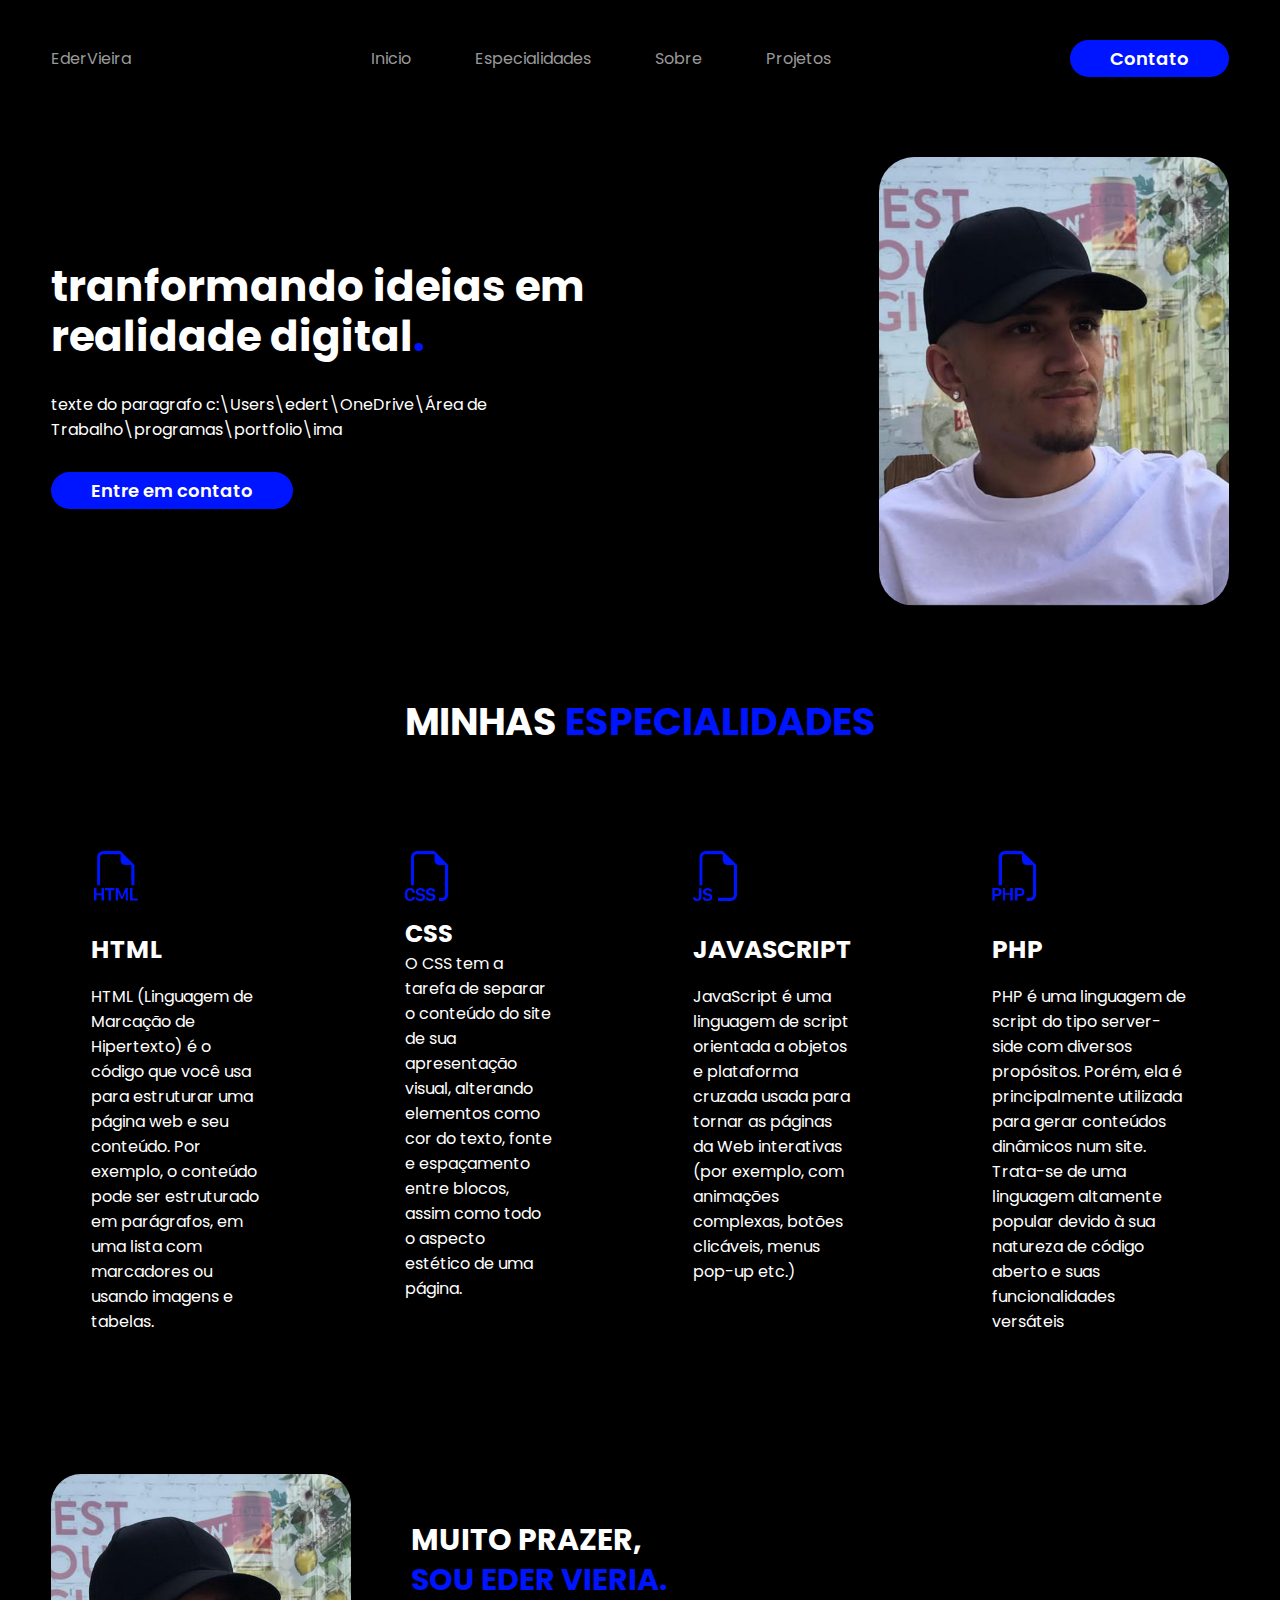
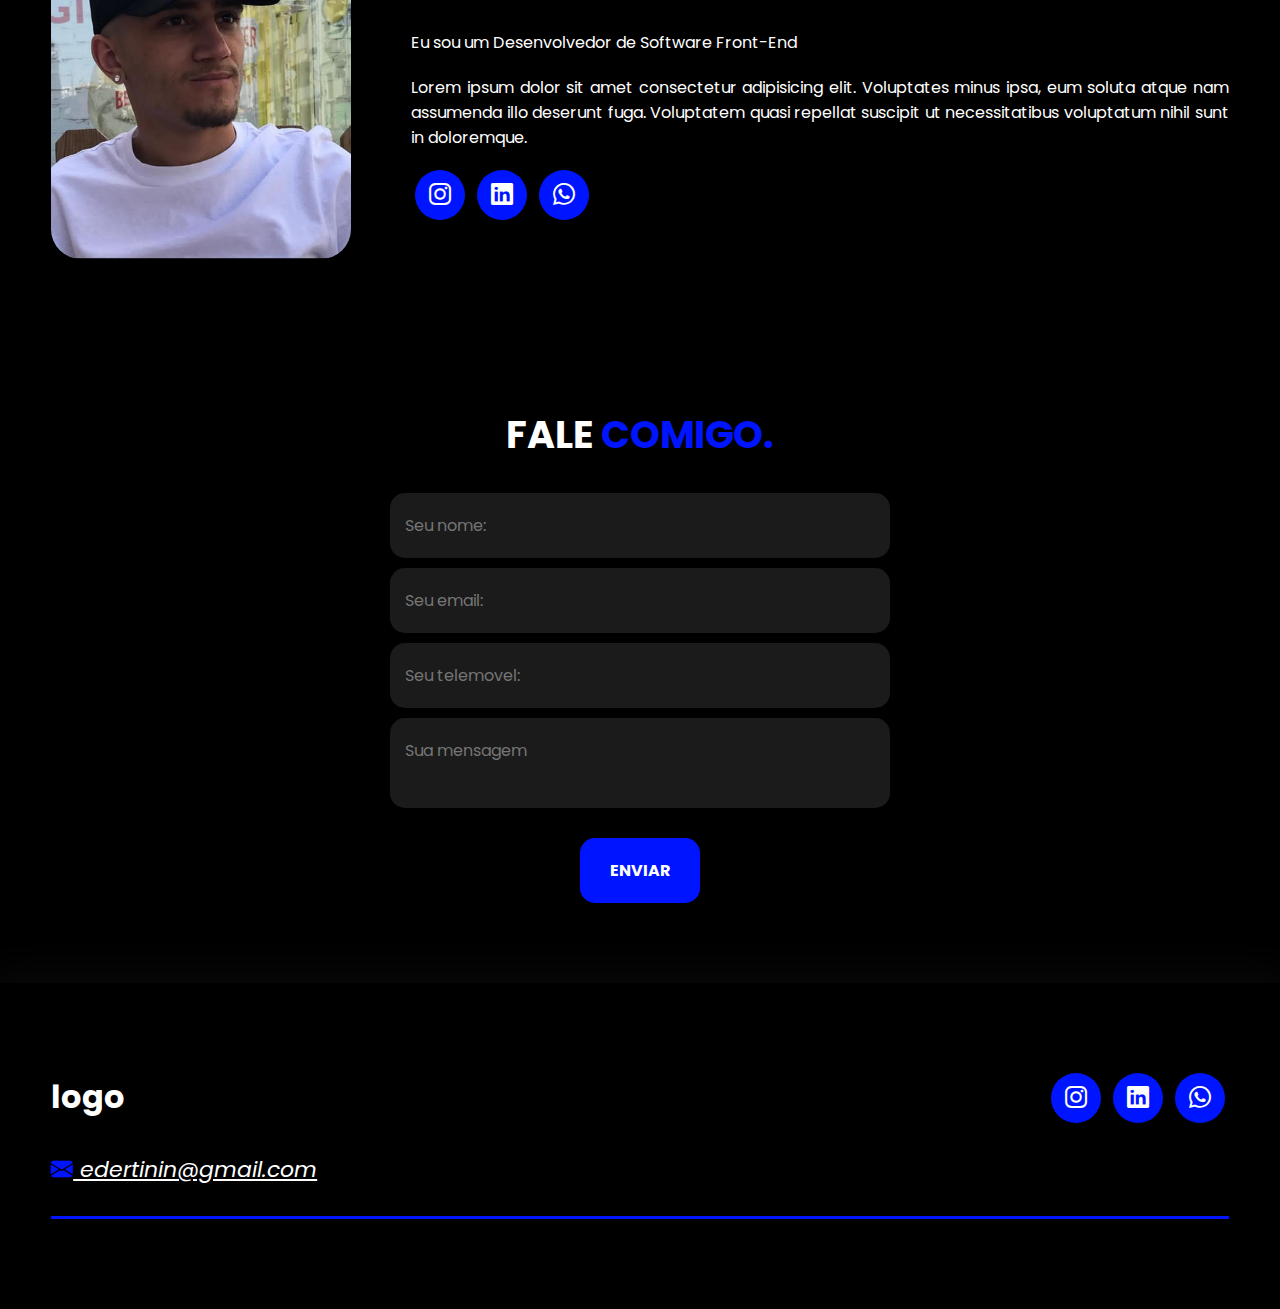
==== index.html @ fac14cd1 "Initial commit" ====
<!DOCTYPE html>
<html lang="pt">

<head>
    <meta charset="UTF-8">
    <meta name="viewport" content="width=device-width, initial-scale=1.0">
    <link rel="stylesheet" href="https://cdn.jsdelivr.net/npm/bootstrap-icons@1.11.1/font/bootstrap-icons.css">

    <!--FONTE GOOGLE-->
    <link rel="preconnect" href="https://fonts.googleapis.com">
    <link rel="preconnect" href="https://fonts.gstatic.com" crossorigin>
    <link
        href="https://fonts.googleapis.com/css2?family=Nunito+Sans:opsz,wght@6..12,200;6..12,300&family=Poppins:ital,wght@0,200;0,300;1,200;1,300&display=swap"
        rel="stylesheet">
    <!--FIM DA FONTE-->
    <link rel="stylesheet" href="style.css">
    <script src="script.js" defer></script>
    <title>Portfolio</title>
</head>

<body>
    <header>
        <div class="navbar">
            <div class="logo">
                <a href="#">Eder<span>Vieira</span></a>
            </div>
            <nav class="menu-desktop">
                <ul>
                    <li><a href="#">Inicio</a></li>
                    <li><a href="#">Especialidades</a></li>
                    <li><a href="#">Sobre</a></li>
                    <li><a href="#">Projetos</a></li>
                </ul>
            </nav>
            <div class="btn-contato">
                <a href="#"><button>Contato</button></a>
            </div>

            <div class="btn-abrir-menu" id="btn-menu">
                <i class="bi bi-list"></i>
            </div>

            <div class="menu-mobile" id="menu-mobile">
                <div class="btn-fechar">
                    <i class="bi bi-x-lg"></i>
                </div>

                <nav>
                    <ul>
                        <li><a href="#">Inicio</a></li>
                        <li><a href="#">Especialidades</a></li>
                        <li><a href="#">Sobre</a></li>
                        <li><a href="#">Projetos</a></li>
                        <li><a href="#">Contato</a></li>
                    </ul>
                </nav>

            </div>

            <div class="overlay-menu" id="overlay-menu"></div>

        </div>
    </header>
    <main>
        <section class="topo-site">
            <div class="interface">
                <div class="flex">
                    <div class="txt-topo-site">
                        <h1>tranformando ideias em realidade digital<span>.</span></h1>
                        <p>texte do paragrafo c:\Users\edert\OneDrive\Área de Trabalho\programas\portfolio\ima</p>                       
                        <div class="btn-contato">
                            <a href="#">
                                <button>Entre em contato</button>
                            </a>
                        </div>
                    </div>
                    <div class="img-topo-site">
                        <img src="images/imagem.jpg" alt="">
                    </div>
                </div>
            </div>
        </section>
    <section class="especialidades">
        <div class="interface">
            <h2 class="titulo">MINHAS <SPAN>ESPECIALIDADES</SPAN></h2>
            <div class="flex">
                <div class="especialidades-box">
                    <i class="bi bi-filetype-html"></i>
                    <h3>HTML</h3>
                    <p>HTML (Linguagem de Marcação de Hipertexto) é o código que você usa para estruturar uma página web e seu conteúdo. Por exemplo, o conteúdo pode ser estruturado em parágrafos, em uma lista com marcadores ou usando imagens e tabelas.</p>
                </div>
                
                <div class="especialidades-box">
                    <i class="bi bi-filetype-css"></i>
                    <h2>CSS</h2>
                    <p>O CSS tem a tarefa de separar o conteúdo do site de sua apresentação visual, alterando elementos como cor do texto, fonte e espaçamento entre blocos, assim como todo o aspecto estético de uma página.</p>
                </div>

                <div class="especialidades-box">
                    <i class="bi bi-filetype-js"></i>
                    <h3>JAVASCRIPT</h3>
                    <p>JavaScript é uma linguagem de script orientada a objetos e plataforma cruzada usada para tornar as páginas da Web interativas (por exemplo, com animações complexas, botões clicáveis, menus pop-up etc.)</p>
                </div>
                
                

                <div class="especialidades-box">
                    <i class="bi bi-filetype-php"></i>
                    <h3>PHP</h3>
                    <p>PHP é uma linguagem de script do tipo server-side com diversos propósitos. Porém, ela é principalmente utilizada para gerar conteúdos dinâmicos num site. Trata-se de uma linguagem altamente popular devido à sua natureza de código aberto e suas funcionalidades versáteis</p>
                </div>

                
            </div>
        </div>
    </section>
    <section class="sobre">
        <div class="interface">
            <div class="flex">
                <div class="img-sobre">
                    <img src="images/imagem.jpg" alt=" ">
                </div>
                <div class="txt-sobre">
                    <h2>MUITO PRAZER, <span>SOU EDER VIERIA.</span> </h2>
                    <p>Eu sou um Desenvolvedor de Software Front-End</p>
                    <p>Lorem ipsum dolor sit amet consectetur adipisicing elit. Voluptates minus ipsa, eum soluta atque nam assumenda illo deserunt fuga. Voluptatem quasi repellat suscipit ut necessitatibus voluptatum nihil sunt in doloremque.</p>
                <div class="btn-social">
                    <a href="#"><button><i class="bi bi-instagram"></i></button></a>
                    <a href="#"><button><i class="bi bi-linkedin"></i></button></a>
                    <a href="#"><button><i class="bi bi-whatsapp"></i></button></a>
                </div>

                </div>
            </div>
        </div>
    </section>
    <section>
        <div class="formulario">
            <div class="interface">
                <h2 class="titulo">FALE<SPAN> COMIGO.</SPAN></h2>

                <form action="">
                    <input type="text" required placeholder="Seu nome:">
                    <input type="text" required placeholder="Seu email:">
                    <input type="text" placeholder="Seu telemovel:">
                    <textarea name="" id="" required placeholder="Sua mensagem"></textarea>
                    <div class="btn-enviar"><input type="submit" value="ENVIAR"></div>
                </form>
            </div>
        </div>
    </section>
    </main>

    <footer>
        <div class="interface">
            <div class="line-footer">
                <div class="flex">
                    <div class="logo-footer">
                        <h1>logo</h1>
                    </div>
                    <div class="btn-social">
                    <a href="#"><button><i class="bi bi-instagram"></i></button></a>
                    <a href="#"><button><i class="bi bi-linkedin"></i></button></a>
                    <a href="#"><button><i class="bi bi-whatsapp"></i></button></a>
                </div>
            </div>
            <div class="line-footer borda"><p><i class="bi bi-envelope-fill"><a href="mailto:edertinin@gmail.com"> edertinin@gmail.com </a></i></p>
            </div>
            
        </div>
    </footer>

    <script src="script.js" defer></script>
</body>
</html>
---- style.css ----
/*ESTILO GERAL*/
*{
    margin: 0;
    padding: 0;
    box-sizing: border-box;
    font-family: 'Poppins', sans-serif;
}

body{
    background-color: rgb(0, 0, 0);
    height: 100vh;
}

.navbar{
    max-width: 1200px;
    margin: 0 auto;
}

.flex{
    display: flex;
}

.btn-contato button{
    padding: 5px 40px;
    font-size: 18px;
    font-weight: 600;
    background-color: #0015ff;
    color: white;
    border: 0;
    border-radius: 30px;
    cursor: pointer;
    transition: .2s;
}

h2.titulo{
    color: white;
    font-size: 38px;
    text-align: center;
}

h2.titulo span{
    color: #0015ff;
}

button:hover, .btn-enviar input:hover{
    box-shadow: 0px 0px 8px #0015ff;
    transform: scale(1.05);
}

/*ESTILO DA NAVBAR*/
header{
    padding: 40px 4%;
}

header .navbar{
    display: flex;
    align-items: center;
    justify-content: space-between;
}

header a{
    color: rgb(154, 153, 153);
    text-decoration: none;
    display: inline-block;
    transition: .2s;
}

header nav.menu-desktop a:hover{
    color: white;
    transform: scale(1.05);
}

header nav ul{
    list-style-type: none;
}

header nav.menu-desktop ul li{
    display: inline-block;
    padding: 0 30px;
}

.btn-contato button:hover{
    box-shadow: 0px 0px 8px #0015ff;
    transform: scale(1.05);
}

/*MENU-MOBILE*/
.btn-abrir-menu{
    display: none;
}

.btn-abrir-menu i{
    color: #0015ff;
    font-size: 35px;
}

.menu-mobile{
    background-color: black;
    height: 100vh;
    position: fixed;
    top: 0;
    right: 0;
    z-index: 99999;
    width: 0%;
    overflow: hidden;
    transition: .5s;
}

.menu-mobile.abrir-menu{
    width: 70%;
}

.menu-mobile.abrir-menu ~ .overlay-menu{
    display: block;
}


.menu-mobile nav ul{
    text-align: right;

}

.menu-mobile nav ul li a{
    color: white;
    font-size: 20px;
    font-weight: 300;
    padding: 20px 8%;
    display: block;
}

.menu-mobile nav ul li a:hover{
    background-color: #0015ff;
}

.menu-mobile .btn-fechar{
    padding: 20px 4%;
}

.menu-mobile .btn-fechar i{
    color: #0015ff;
    font-size: 20px;
}

.overlay-menu{
    background-color: rgba(0, 0, 0, 0.81);
    width: 100%;
    height: 100%;
    position: fixed;
    top: 0;
    left: 0;
    z-index: 88888;
    display: none;
}

/*TOPO-SITE*/
.topo-site{
    padding: 40px 4%;
}

.topo-site .flex{
    align-items: center;
    justify-content: center;
    gap: 150px;
}

.txt-topo-site h1{
    color: white;
    font-size: 42px;
    line-height: 50px;
}

.txt-topo-site h1 span{
    color: #0015ff;
}

.txt-topo-site p{
    color: white;
    margin: 30px 0;
}

.img-topo-site img{
    width: 350px;
    border-radius:35px;
}

/*Especialidades*/

.especialidades{
    padding: 40px 4%;
}

.especialidades .flex{
    gap: 60px;
}

.especialidades-box{
    color: white;
    padding: 40px;
    margin-top: 50px;
    border-radius: 30px;
    transition: .2s;
}

.especialidades-box:hover{
    transform: scale(1.05);
    box-shadow: 0 0 12px rgba(255, 255, 255, 0.556);
}

.especialidades-box i{
    font-size: 50px;
    color: #0015ff;
}

.especialidades-box h3{
    font-size: 25px;
    margin: 15px 0;
}

/* SOBRE */

.sobre{
    padding: 60px 4%;
}

.sobre .flex{
    align-items: center;
    gap: 60px;
}

.img-sobre img{
    width: 300px;
    border-radius: 30px;
}

.txt-sobre{
    color: white;
}

.txt-sobre h2{
    font-size: 30px;
    line-height: 40px;
    margin-bottom: 30px;
}

.txt-sobre h2 span{
    color: #0015ff;
    display: block;
}

.txt-sobre p{
    margin: 20px 0;
    text-align: justify;
}

.btn-social button{
    height: 50px;
    width: 50px;
    border-radius: 50%;
    border: none;
    color: white;
    background-color: #0015ff;
    font-size: 22px;
    cursor: pointer;
    margin: 0 4px;
    transition: .2s;
}

/* formulario */

.formulario{
    padding: 80px 4%;
}

form{
    max-width: 500px;
    margin: 0 auto;
    display: flex;
    justify-content: center;
    flex-direction: column;
    gap: 10px;
    margin-top: 30px;
}

form input, form textarea{
    width: 100%;
    background-color: rgba(59, 58, 58, 0.462);
    border: none;
    outline: none;
    padding: 20px 15px;
    border-radius: 15px;
    color: white;
    font-size: 16px;
}

form textarea{
    resize: none;
    max-height: 150px;
}

.btn-enviar{
    margin-top: 20px;
    text-align: center;
}

.btn-enviar input{
    width: 120px;
    background-color: #0015ff;
    color: white;
    font-weight: 700;
    cursor: pointer;
    transition: .2s;
}

/* ESTILO DO RODAPE */

footer{
    color: white;
    padding: 60px 4%;
    box-shadow: 0 0 40px 10px rgb(10, 10, 10);
}

footer .flex{
    justify-content: space-between;
}

footer .line-footer{
    padding: 30px 0;
}

.borda{
    border-bottom: 3px solid #0015ff;
}

footer .line-footer p i{
    color: #0015ff;
    font-size: 22px;
}

footer .line-footer p a{
    color: white;
}


            /*MENU RESPONSIVO*/
@media screen and (max-width: 1108px){

    /*GERAL*/
    
    
    .topo-site .flex{
        flex-direction: column-reverse;
    }

     .sobre .flex{
        flex-direction: column-reverse;
     }   

     .especialidades .flex{
        flex-direction: column ;
     }

     h2.titulo{
        font-size: 32px;
        line-height: 36PX;
    }
    
        /*CABEÇALHO*/
    .menu-desktop,.btn-contato{
        display: none;
    }

        /*MENU-MOBILE*/
        .btn-abrir-menu{
            display: block;
        }
        
        /*TOPO DO SITE*/
    section.topo-site{
        padding: 10px 8%;
    }

    .topo-site .flex{
        gap: 80px;
    }

    .topo-site h1{
        font-size: 30px;
    }

    .img-topo-site img{
        width: 300px;
        border-radius:35px;
    }
        /*ESPECIALIDADES*/
    .especialidades{
        padding: 2px 8%;
    }

    /*SOBRE*/
    .txt-sobre h2{
        font-size: 30px;
        line-height: 35px;
        text-align: center;
    }

    .btn-social{
        text-align: center;
    }

    /*FORMULARIO*/
    .formulario{
        padding: 10px 8%;
    }
    
    /*RODAPE*/
    footer{
        color: white;
        padding: 10px 8%;
    }
    footer .flex{
        flex-direction: column;
        gap: 30px;
    }
    footer .line-footer{
        text-align: center;
    }
}
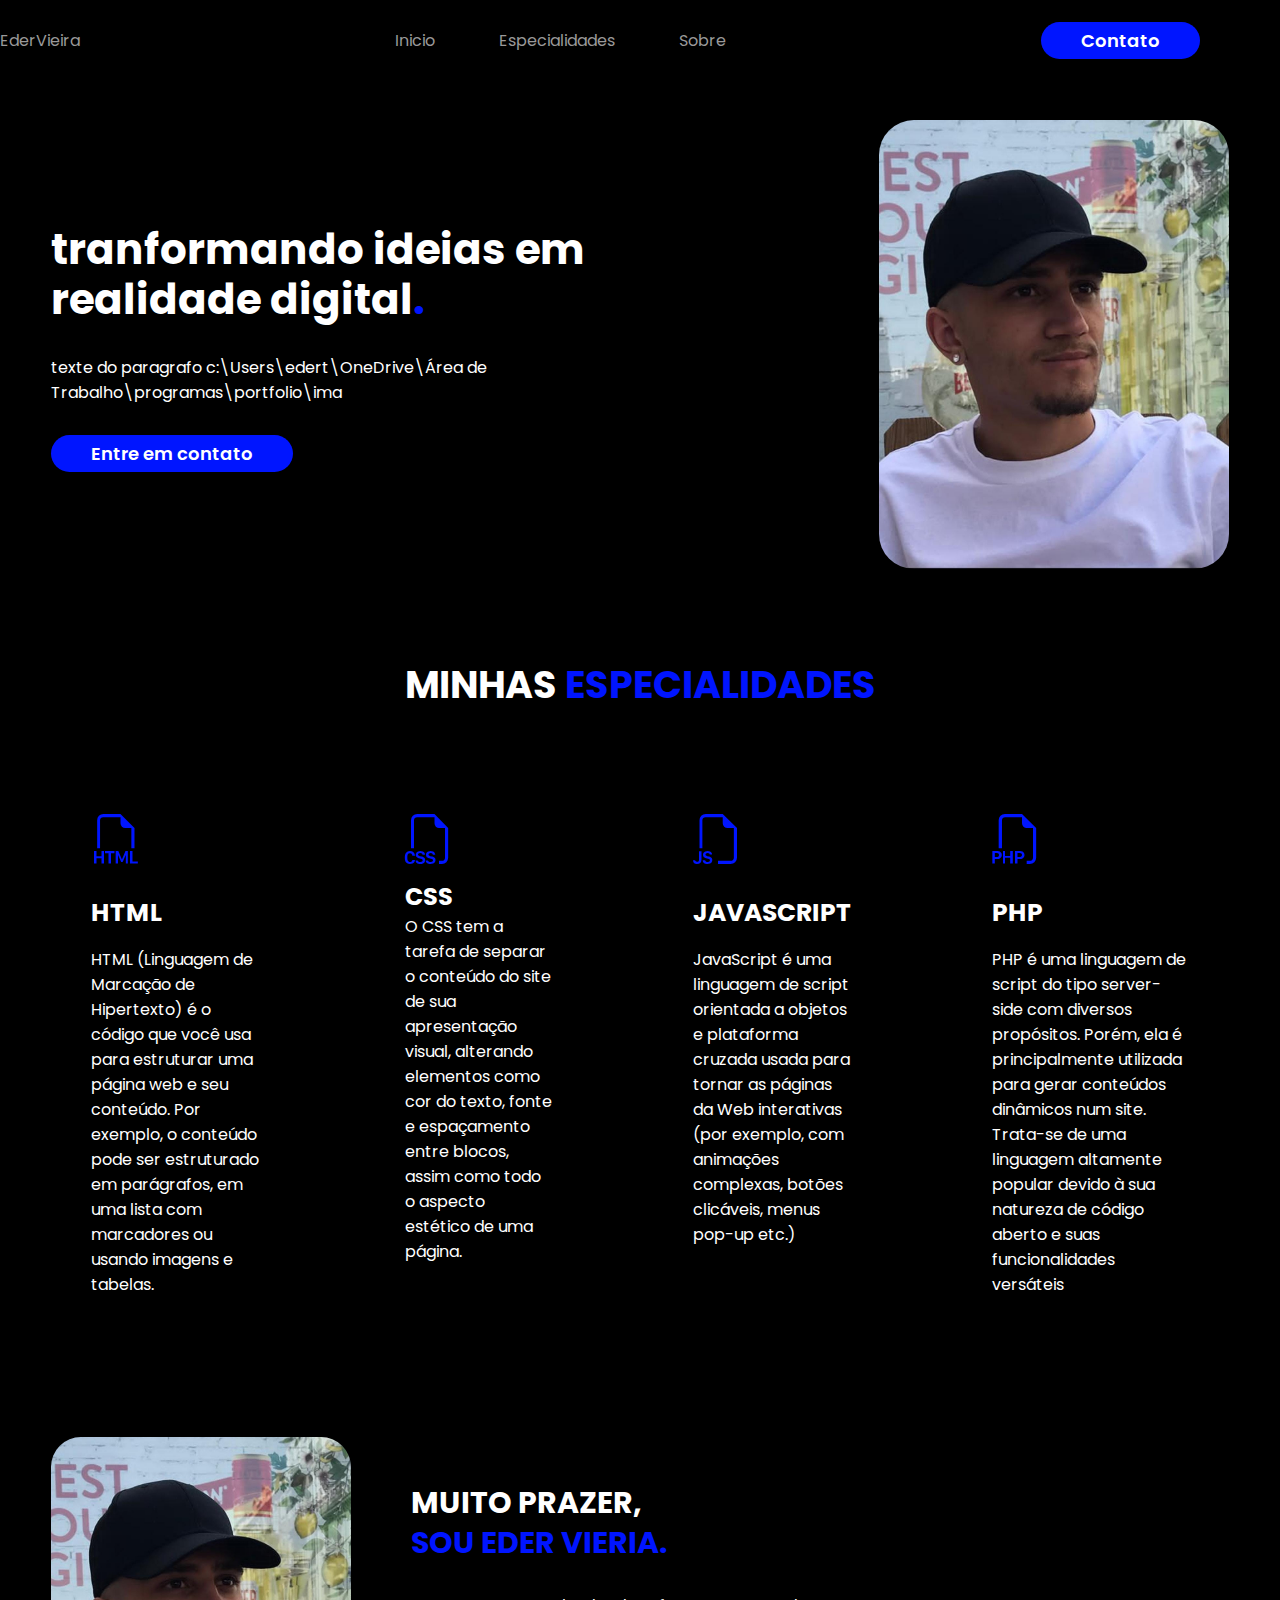
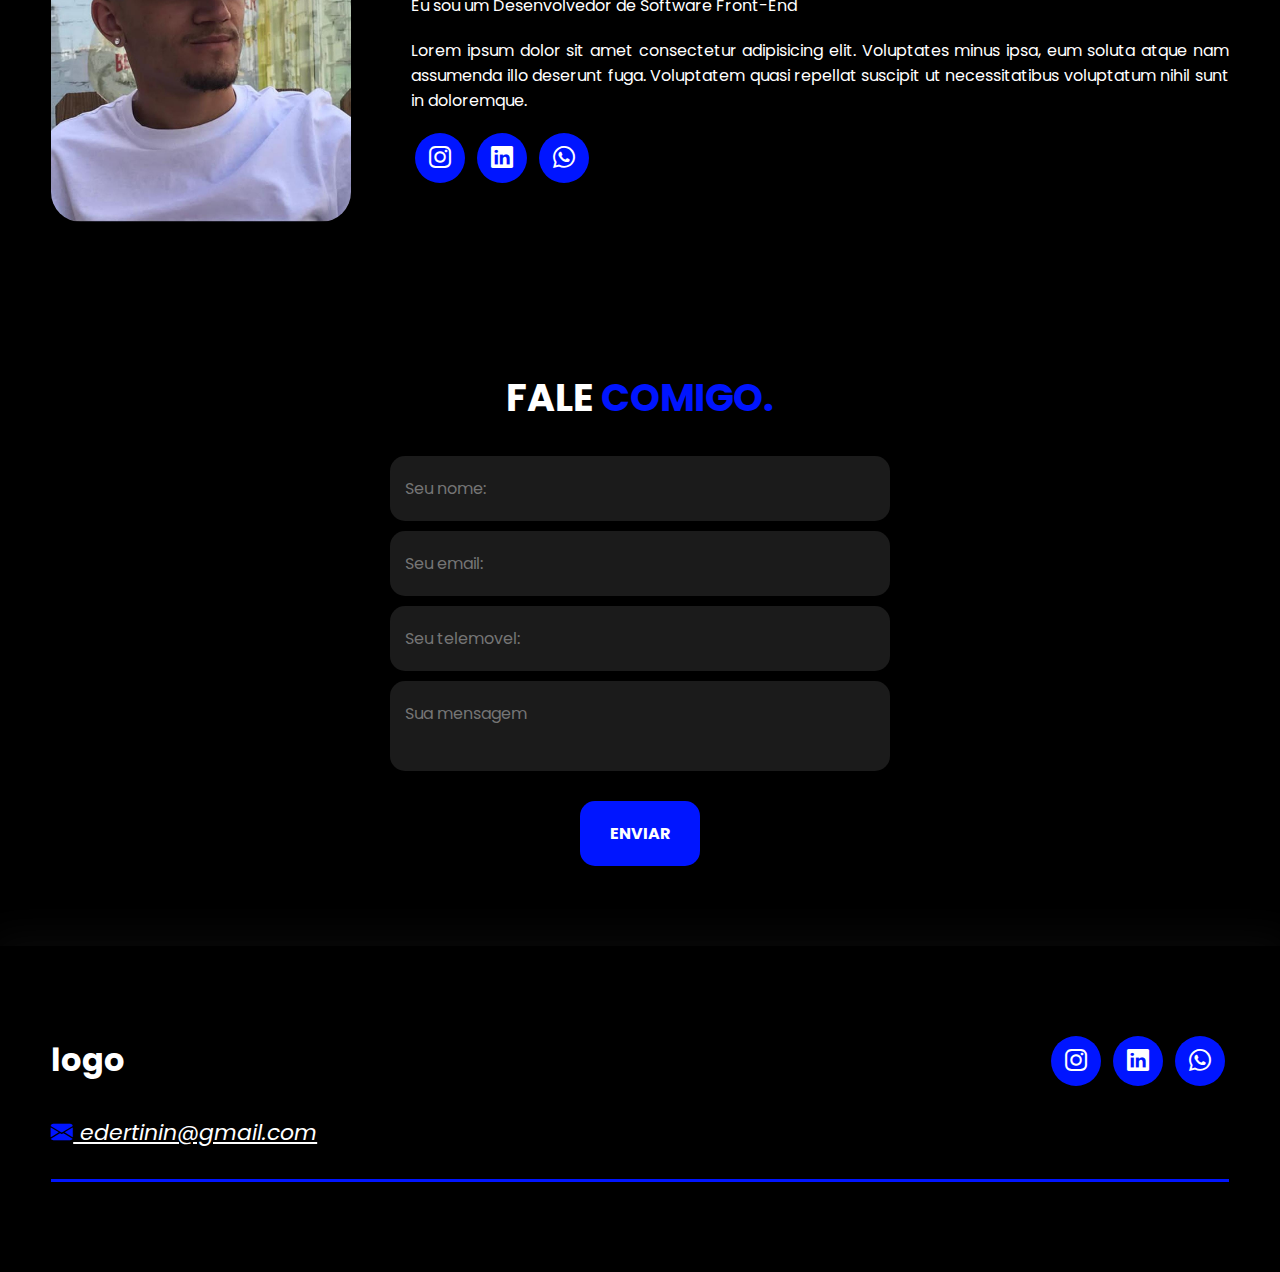
==== commit 3e546dfa: "menu" ====
--- a/index.html
+++ b/index.html
@@ -26,14 +26,13 @@
             </div>
             <nav class="menu-desktop">
                 <ul>
-                    <li><a href="#">Inicio</a></li>
-                    <li><a href="#">Especialidades</a></li>
-                    <li><a href="#">Sobre</a></li>
-                    <li><a href="#">Projetos</a></li>
+                    <li><a href="#topo-site">Inicio</a></li>
+                    <li><a href="#especialidades">Especialidades</a></li>
+                    <li><a href="#sobre">Sobre</a></li>
                 </ul>
             </nav>
             <div class="btn-contato">
-                <a href="#"><button>Contato</button></a>
+                <a href="#formulario"><button>Contato</button></a>
             </div>
 
             <div class="btn-abrir-menu" id="btn-menu">
@@ -47,11 +46,10 @@
 
                 <nav>
                     <ul>
-                        <li><a href="#">Inicio</a></li>
-                        <li><a href="#">Especialidades</a></li>
-                        <li><a href="#">Sobre</a></li>
-                        <li><a href="#">Projetos</a></li>
-                        <li><a href="#">Contato</a></li>
+                        <li><a href="#topo-site">Inicio</a></li>
+                        <li><a href="#especialidades">Especialidades</a></li>
+                        <li><a href="#sobre">Sobre</a></li>
+                        <li><a href="#formulario">Contato</a></li>
                     </ul>
                 </nav>
 
@@ -61,8 +59,9 @@
 
         </div>
     </header>
+    
     <main>
-        <section class="topo-site">
+        <section class="topo-site" id="topo-site">
             <div class="interface">
                 <div class="flex">
                     <div class="txt-topo-site">
@@ -80,7 +79,7 @@
                 </div>
             </div>
         </section>
-    <section class="especialidades">
+    <section class="especialidades" id="especialidades">
         <div class="interface">
             <h2 class="titulo">MINHAS <SPAN>ESPECIALIDADES</SPAN></h2>
             <div class="flex">
@@ -114,7 +113,7 @@
             </div>
         </div>
     </section>
-    <section class="sobre">
+    <section class="sobre" id="sobre">
         <div class="interface">
             <div class="flex">
                 <div class="img-sobre">
@@ -134,7 +133,7 @@
             </div>
         </div>
     </section>
-    <section>
+    <section id="formulario">
         <div class="formulario">
             <div class="interface">
                 <h2 class="titulo">FALE<SPAN> COMIGO.</SPAN></h2>
@@ -166,7 +165,6 @@
             </div>
             <div class="line-footer borda"><p><i class="bi bi-envelope-fill"><a href="mailto:edertinin@gmail.com"> edertinin@gmail.com </a></i></p>
             </div>
-            
         </div>
     </footer>
 
--- a/style.css
+++ b/style.css
@@ -11,6 +11,10 @@
     height: 100vh;
 }
 
+html{
+    scroll-behavior: smooth;
+}
+
 .navbar{
     max-width: 1200px;
     margin: 0 auto;
@@ -53,9 +57,15 @@
 }
 
 header .navbar{
+    position: fixed;
+    top: 0;
+    left: 0;
+    width: 100%;
+    height: 80px;
     display: flex;
     align-items: center;
     justify-content: space-between;
+    background-color: black;
 }
 
 header a{
@@ -153,6 +163,14 @@
 }
 
 /*TOPO-SITE*/
+.topo-site .btn-descer{
+    color: #0015ff;
+    font-size: 30px;
+    justify-content: center;
+    display: flex;
+    align-items: flex-end;
+}
+
 .topo-site{
     padding: 40px 4%;
 }
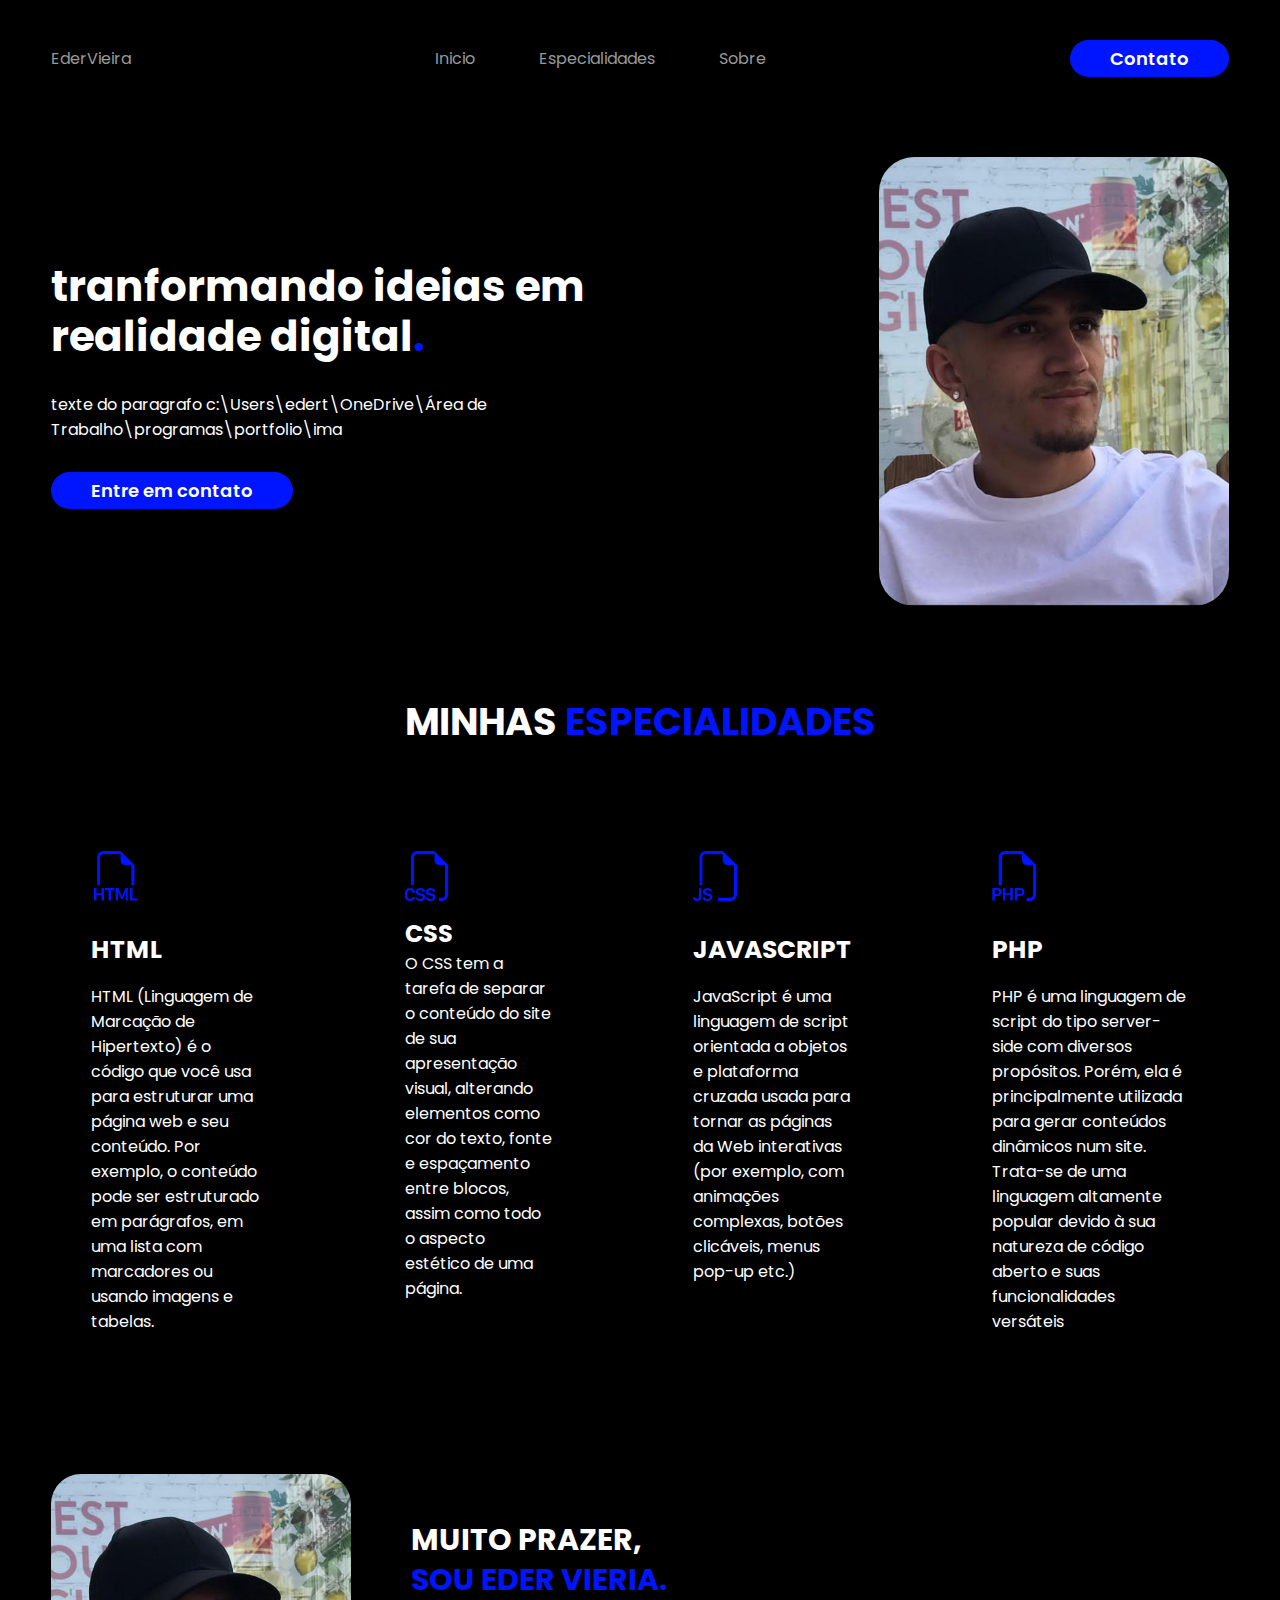
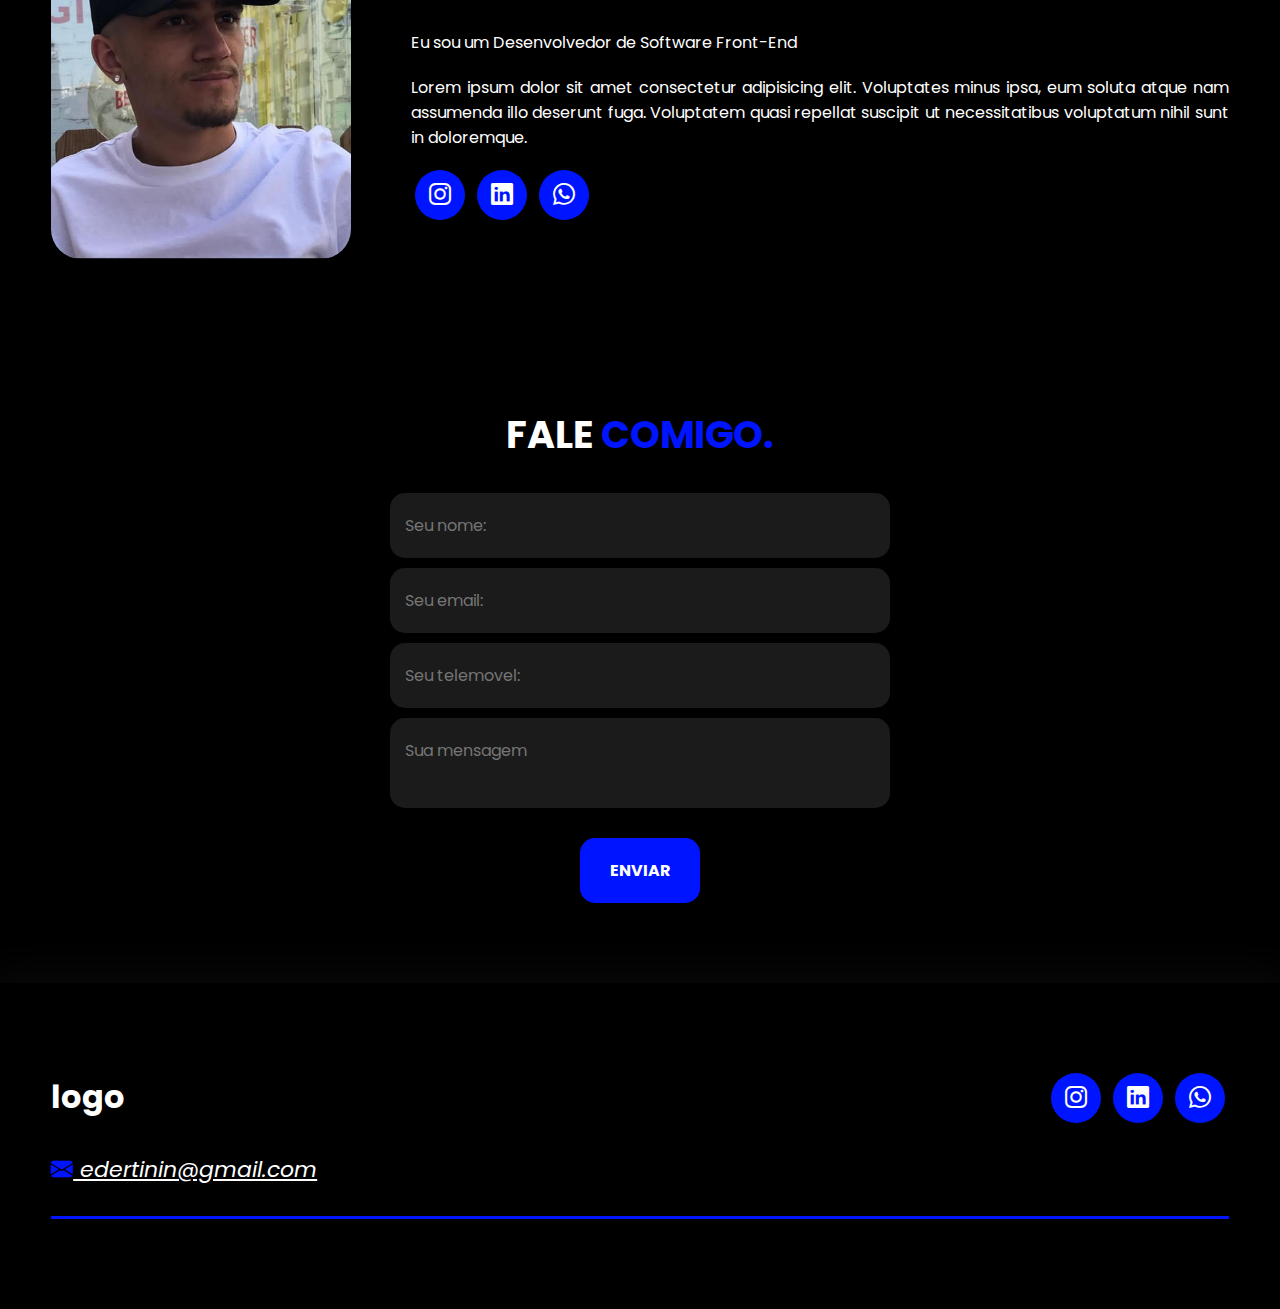
==== commit ad16794c: "botao-top" ====
--- a/index.html
+++ b/index.html
@@ -150,6 +150,10 @@
     </section>
     </main>
 
+    <div class="btn-top" id="btn-top">
+        <i class="arrow up"></i>
+    </div>
+
     <footer>
         <div class="interface">
             <div class="line-footer">
--- a/style.css
+++ b/style.css
@@ -1,4 +1,4 @@
-/*ESTILO GERAL*/
+                /*ESTILO GERAL*/
 *{
     margin: 0;
     padding: 0;
@@ -51,21 +51,16 @@
     transform: scale(1.05);
 }
 
-/*ESTILO DA NAVBAR*/
+                /*ESTILO DA NAVBAR*/
 header{
     padding: 40px 4%;
 }
 
 header .navbar{
-    position: fixed;
-    top: 0;
-    left: 0;
-    width: 100%;
-    height: 80px;
     display: flex;
     align-items: center;
     justify-content: space-between;
-    background-color: black;
+    background-color: rgb(0, 0, 0);
 }
 
 header a{
@@ -94,7 +89,7 @@
     transform: scale(1.05);
 }
 
-/*MENU-MOBILE*/
+                /*MENU-MOBILE*/
 .btn-abrir-menu{
     display: none;
 }
@@ -162,7 +157,7 @@
     display: none;
 }
 
-/*TOPO-SITE*/
+                /*TOPO-SITE*/
 .topo-site .btn-descer{
     color: #0015ff;
     font-size: 30px;
@@ -201,7 +196,7 @@
     border-radius:35px;
 }
 
-/*Especialidades*/
+                /*Especialidades*/
 
 .especialidades{
     padding: 40px 4%;
@@ -234,7 +229,7 @@
     margin: 15px 0;
 }
 
-/* SOBRE */
+                /* SOBRE */
 
 .sobre{
     padding: 60px 4%;
@@ -283,7 +278,7 @@
     transition: .2s;
 }
 
-/* formulario */
+                /* formulario */
 
 .formulario{
     padding: 80px 4%;
@@ -329,7 +324,34 @@
     transition: .2s;
 }
 
-/* ESTILO DO RODAPE */
+                /*BOTÃO-TOPO*/
+    .btn-top{
+        background-color: #0015ffc2;
+        position: fixed;
+        bottom: 50px;
+        right: 50px;
+        width: 50px;
+        height: 50px;
+        border-radius: 50%;
+        display: flex;
+        flex-direction: row;
+        align-items: center;
+        justify-content: center;
+        cursor: pointer;
+    }
+
+    .arrow{
+        border: solid #000000;
+        border-width: 0 7px 7px 0;
+        padding: 5px;
+        display: inline-block;
+    }
+    .up {
+        transform: rotate(-135deg);
+        -webkit-transform: rotate(-135deg);
+    }
+
+                /* ESTILO DO RODAPE */
 
 footer{
     color: white;
@@ -362,7 +384,7 @@
             /*MENU RESPONSIVO*/
 @media screen and (max-width: 1108px){
 
-    /*GERAL*/
+            /*GERAL*/
     
     
     .topo-site .flex{
@@ -382,17 +404,17 @@
         line-height: 36PX;
     }
     
-        /*CABEÇALHO*/
+                /*CABEÇALHO*/
     .menu-desktop,.btn-contato{
         display: none;
     }
 
-        /*MENU-MOBILE*/
+                /*MENU-MOBILE*/
         .btn-abrir-menu{
             display: block;
         }
         
-        /*TOPO DO SITE*/
+                /*TOPO DO SITE*/
     section.topo-site{
         padding: 10px 8%;
     }
@@ -409,12 +431,12 @@
         width: 300px;
         border-radius:35px;
     }
-        /*ESPECIALIDADES*/
+                /*ESPECIALIDADES*/
     .especialidades{
         padding: 2px 8%;
     }
 
-    /*SOBRE*/
+                /*SOBRE*/
     .txt-sobre h2{
         font-size: 30px;
         line-height: 35px;
@@ -425,12 +447,12 @@
         text-align: center;
     }
 
-    /*FORMULARIO*/
+                /*FORMULARIO*/
     .formulario{
         padding: 10px 8%;
     }
     
-    /*RODAPE*/
+                /*RODAPE*/
     footer{
         color: white;
         padding: 10px 8%;
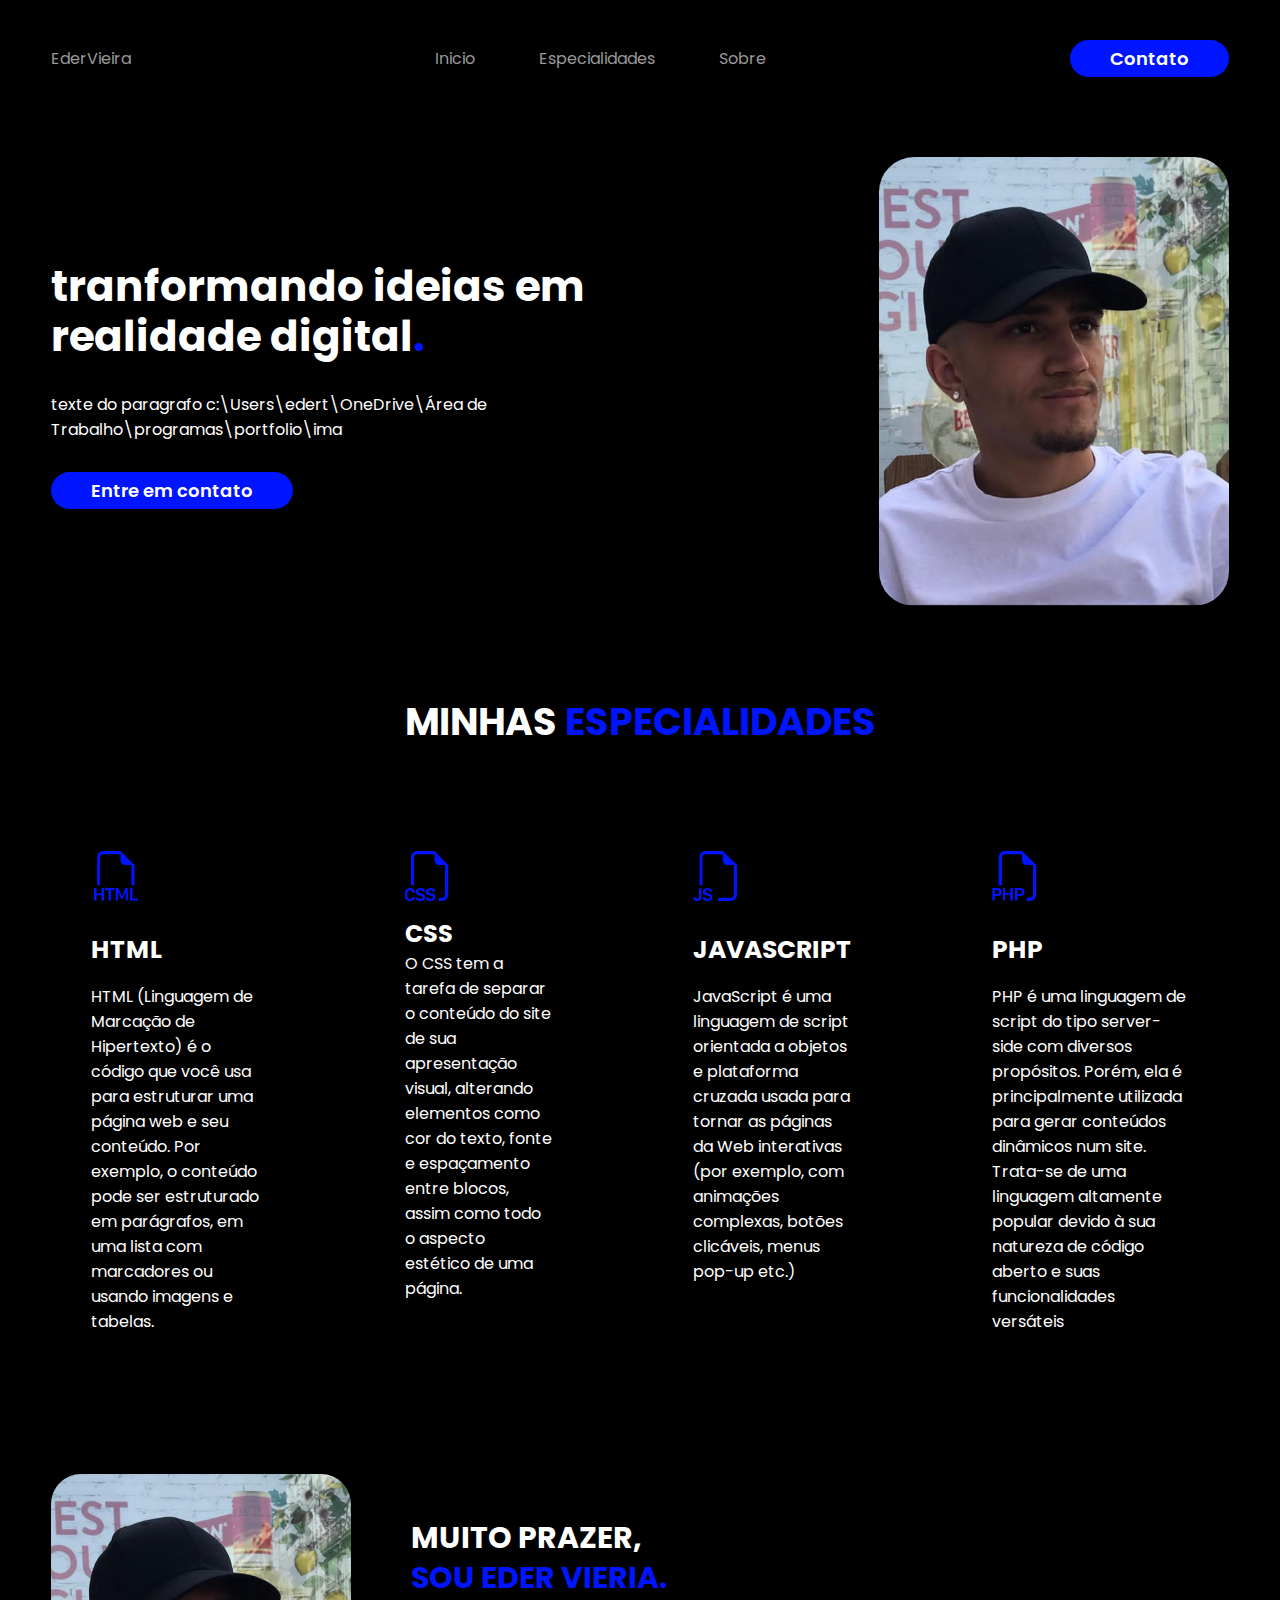
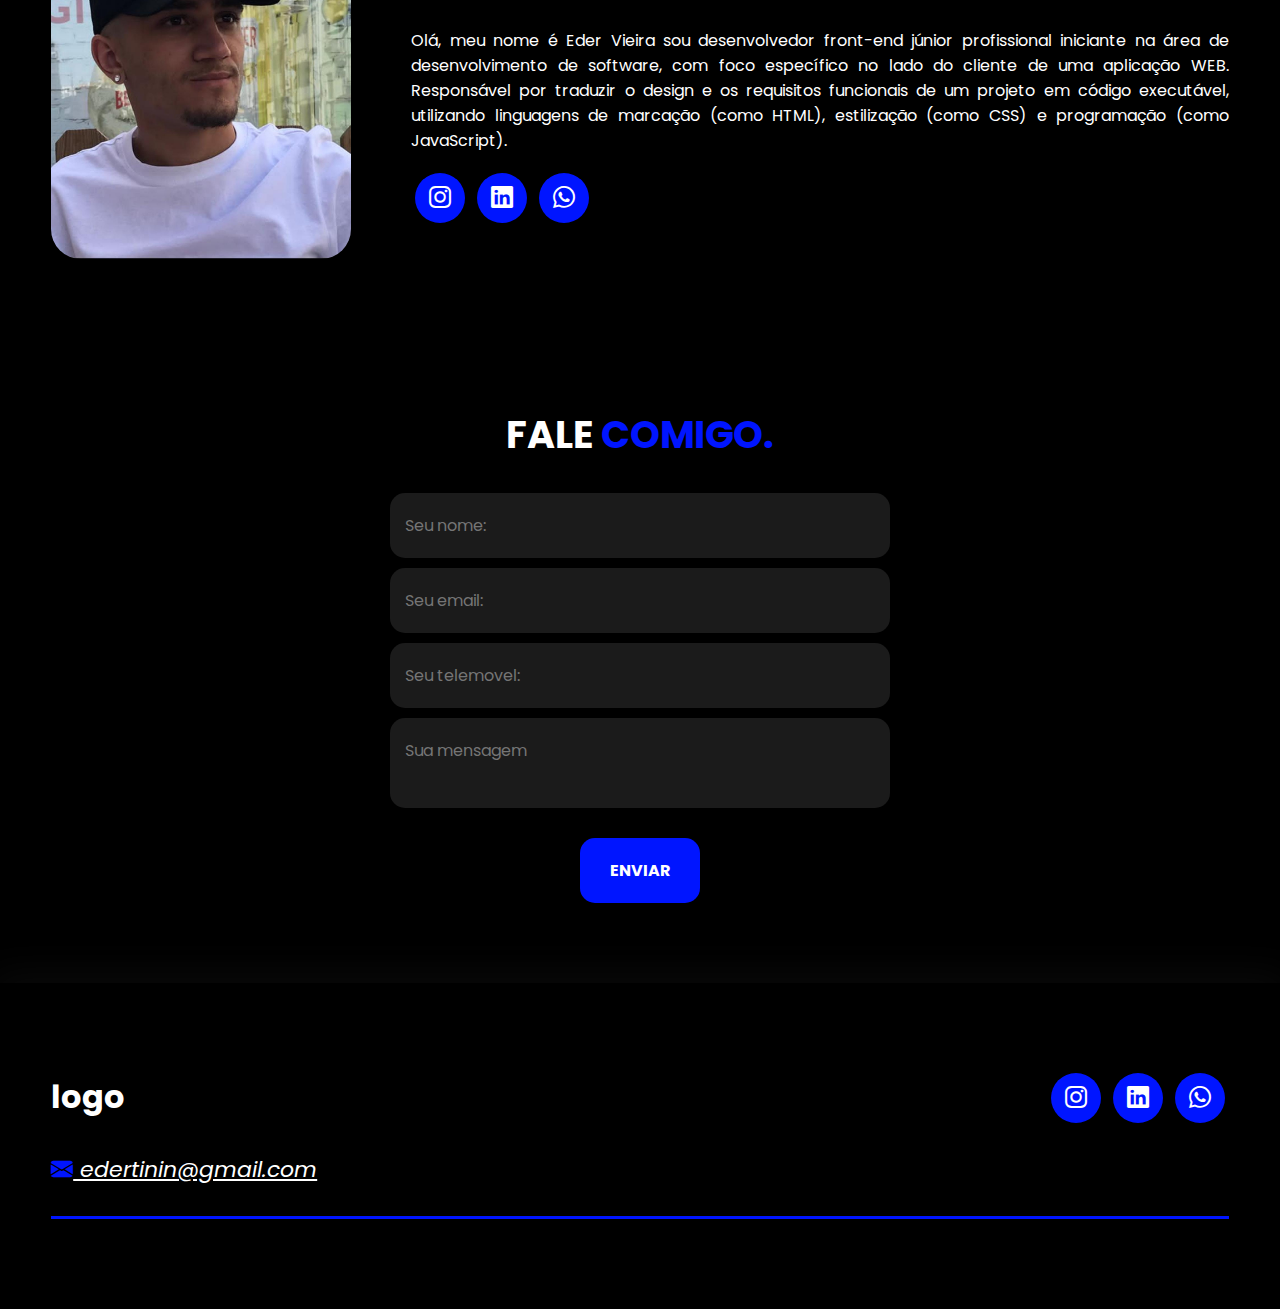
==== commit 4bc1b048: "formulario" ====
--- a/index.html
+++ b/index.html
@@ -121,8 +121,7 @@
                 </div>
                 <div class="txt-sobre">
                     <h2>MUITO PRAZER, <span>SOU EDER VIERIA.</span> </h2>
-                    <p>Eu sou um Desenvolvedor de Software Front-End</p>
-                    <p>Lorem ipsum dolor sit amet consectetur adipisicing elit. Voluptates minus ipsa, eum soluta atque nam assumenda illo deserunt fuga. Voluptatem quasi repellat suscipit ut necessitatibus voluptatum nihil sunt in doloremque.</p>
+                    <p>Olá, meu nome é Eder Vieira sou desenvolvedor front-end júnior profissional iniciante na área de desenvolvimento de software, com foco específico no lado do cliente de uma aplicação WEB. Responsável por traduzir o design e os requisitos funcionais de um projeto em código executável, utilizando linguagens de marcação (como HTML), estilização (como CSS) e programação (como JavaScript).</p>
                 <div class="btn-social">
                     <a href="#"><button><i class="bi bi-instagram"></i></button></a>
                     <a href="#"><button><i class="bi bi-linkedin"></i></button></a>
@@ -138,12 +137,15 @@
             <div class="interface">
                 <h2 class="titulo">FALE<SPAN> COMIGO.</SPAN></h2>
 
-                <form action="">
-                    <input type="text" required placeholder="Seu nome:">
-                    <input type="text" required placeholder="Seu email:">
-                    <input type="text" placeholder="Seu telemovel:">
-                    <textarea name="" id="" required placeholder="Sua mensagem"></textarea>
+                <form action="https://formsubmit.co/edertinin@gmail.com" method="POST">
+                    <input type="text" name="nome" placeholder="Seu nome:">
+                    <input type="text" name="email" placeholder="Seu email:">
+                    <input type="text" name="telemoveç" placeholder="Seu telemovel:">
+                    <textarea name="message" id="" required placeholder="Sua mensagem"></textarea>
+                    <input type="hidden" name="_captcha" value="false">
+                    <input type="hidden" name="_template" value="box">
                     <div class="btn-enviar"><input type="submit" value="ENVIAR"></div>
+                    <input type="hidden" name="_next" value="http://127.0.0.1:5500/contato.html">
                 </form>
             </div>
         </div>
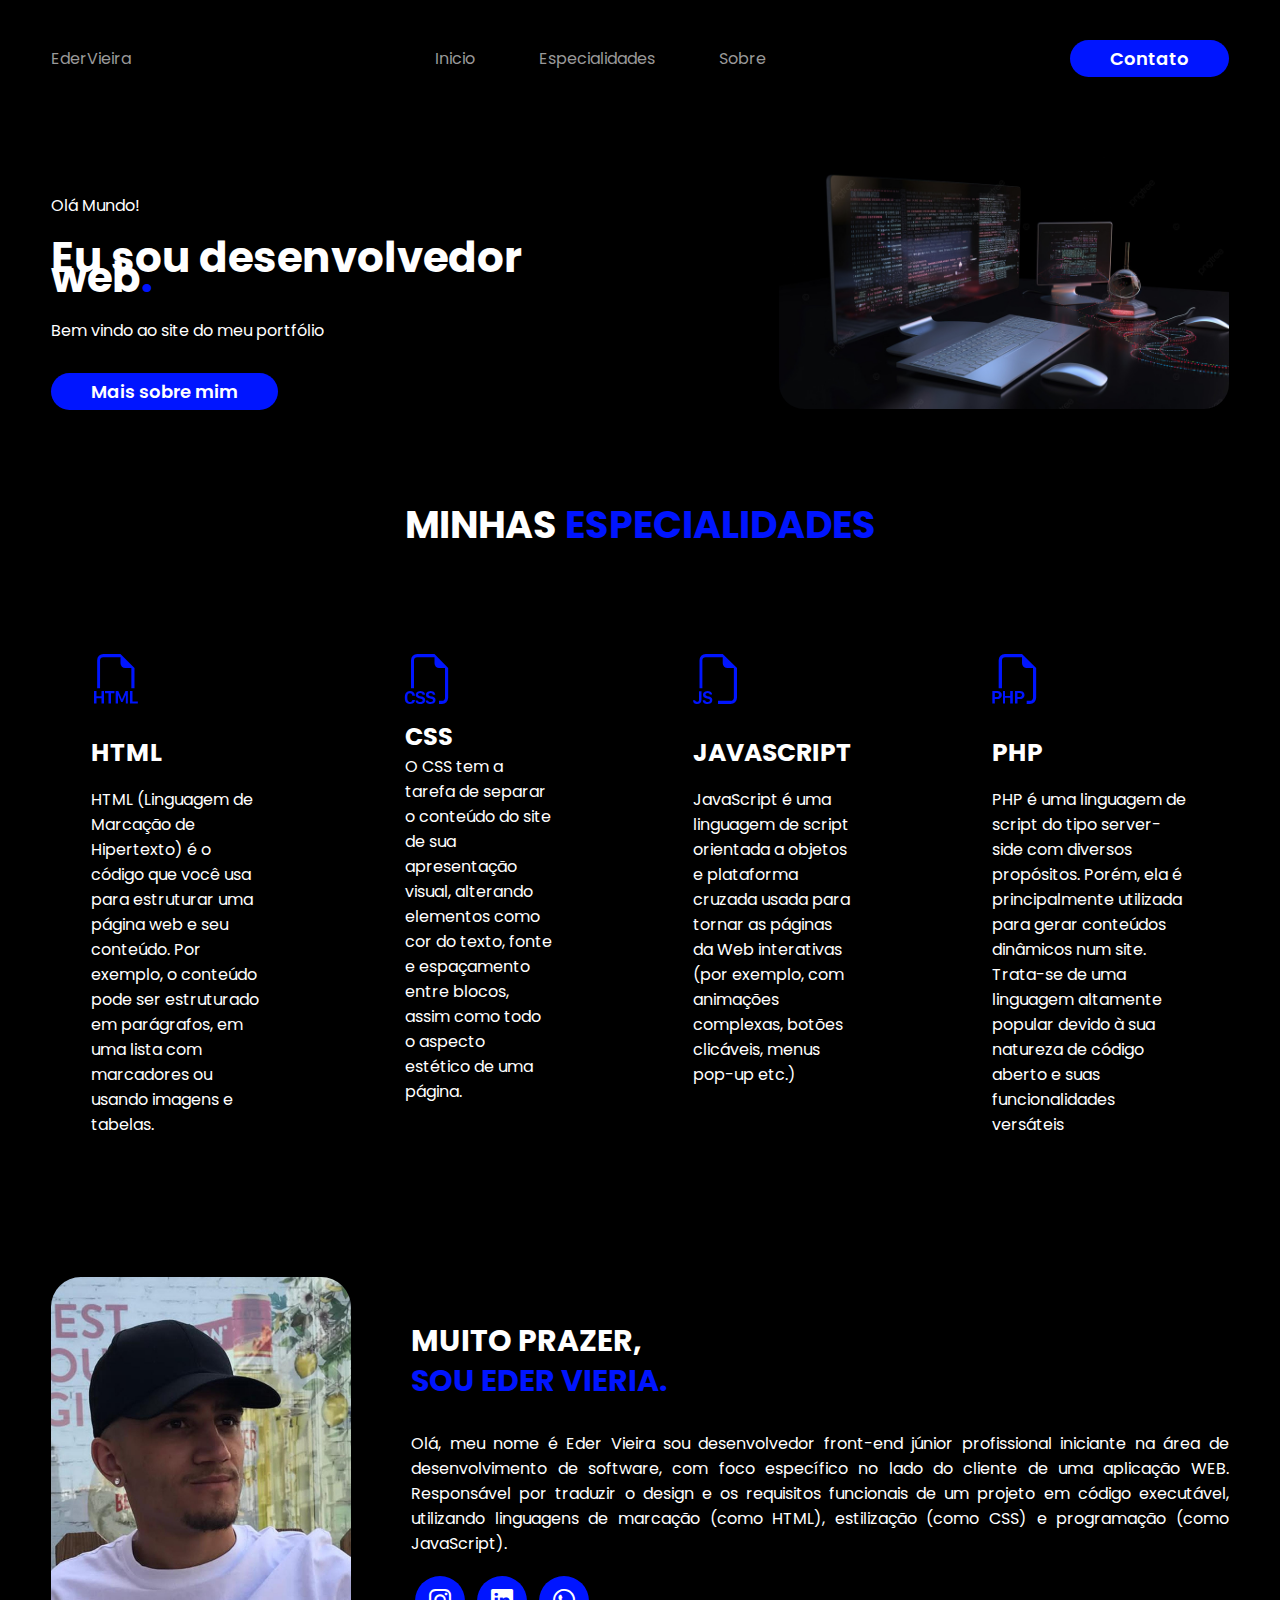
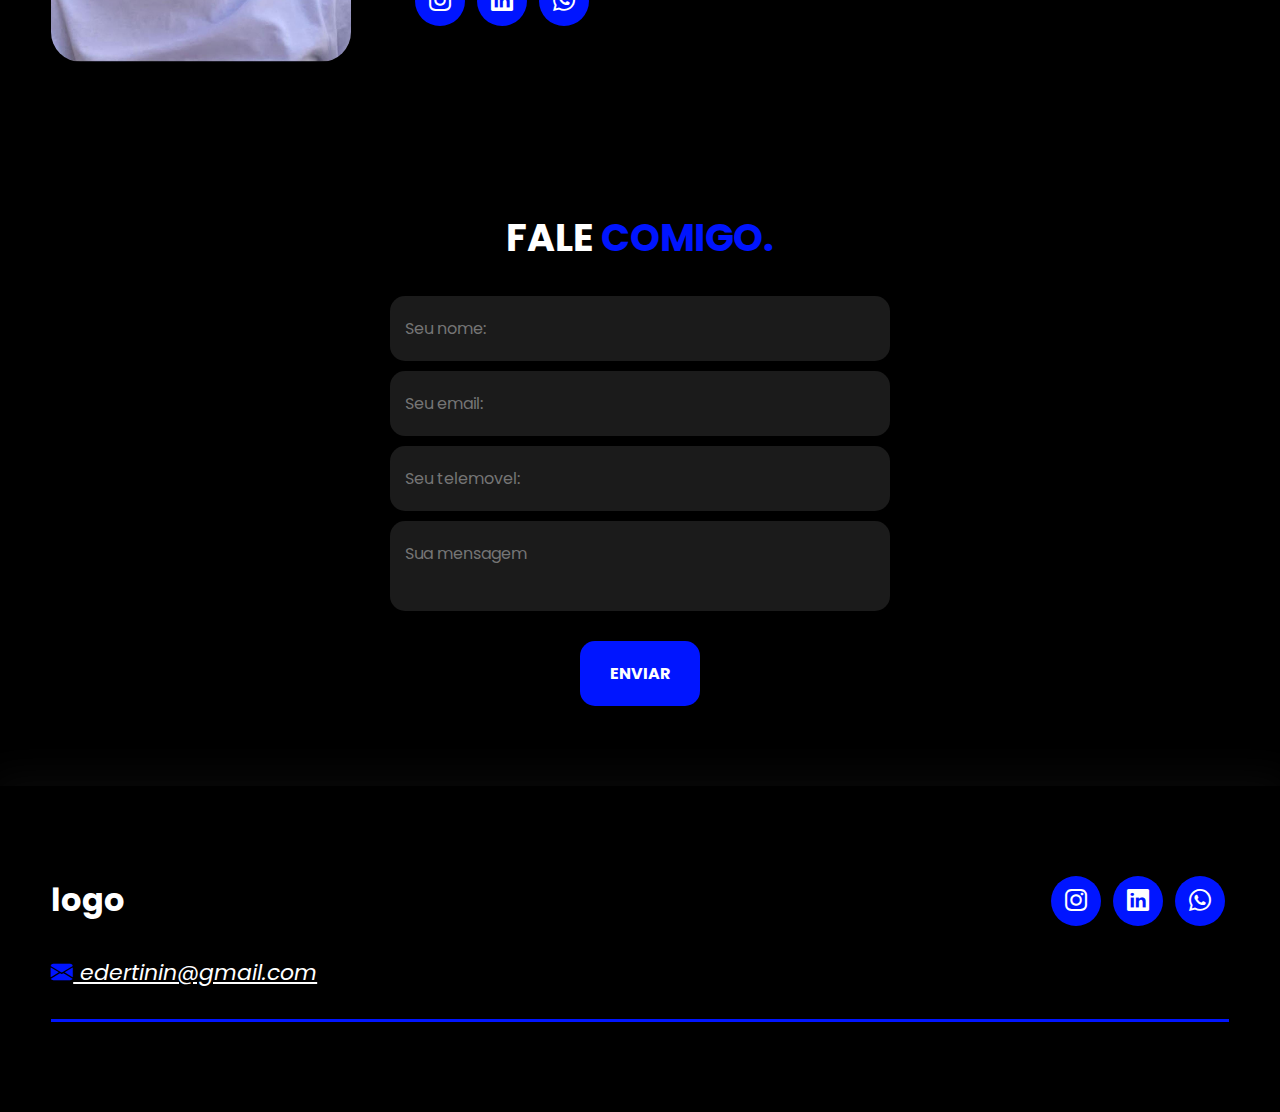
==== commit be31f84d: "img" ====
--- a/index.html
+++ b/index.html
@@ -65,16 +65,17 @@
             <div class="interface">
                 <div class="flex">
                     <div class="txt-topo-site">
-                        <h1>tranformando ideias em realidade digital<span>.</span></h1>
-                        <p>texte do paragrafo c:\Users\edert\OneDrive\Área de Trabalho\programas\portfolio\ima</p>                       
+                        <p>Olá Mundo!</p>
+                        <h1>Eu sou desenvolvedor web<span>.</span></h1>
+                        <p>Bem vindo ao site do meu portfólio</p>                       
                         <div class="btn-contato">
-                            <a href="#">
-                                <button>Entre em contato</button>
+                            <a href="#sobre">
+                                <button>Mais sobre mim</button>
                             </a>
                         </div>
                     </div>
                     <div class="img-topo-site">
-                        <img src="images/imagem.jpg" alt="">
+                        <img src="images/img-topo.jpg" alt="">
                     </div>
                 </div>
             </div>
--- a/style.css
+++ b/style.css
@@ -179,7 +179,7 @@
 .txt-topo-site h1{
     color: white;
     font-size: 42px;
-    line-height: 50px;
+    line-height: 20px;
 }
 
 .txt-topo-site h1 span{
@@ -192,8 +192,8 @@
 }
 
 .img-topo-site img{
-    width: 350px;
-    border-radius:35px;
+    width: 450px;
+    border-radius: 25px;
 }
 
                 /*Especialidades*/
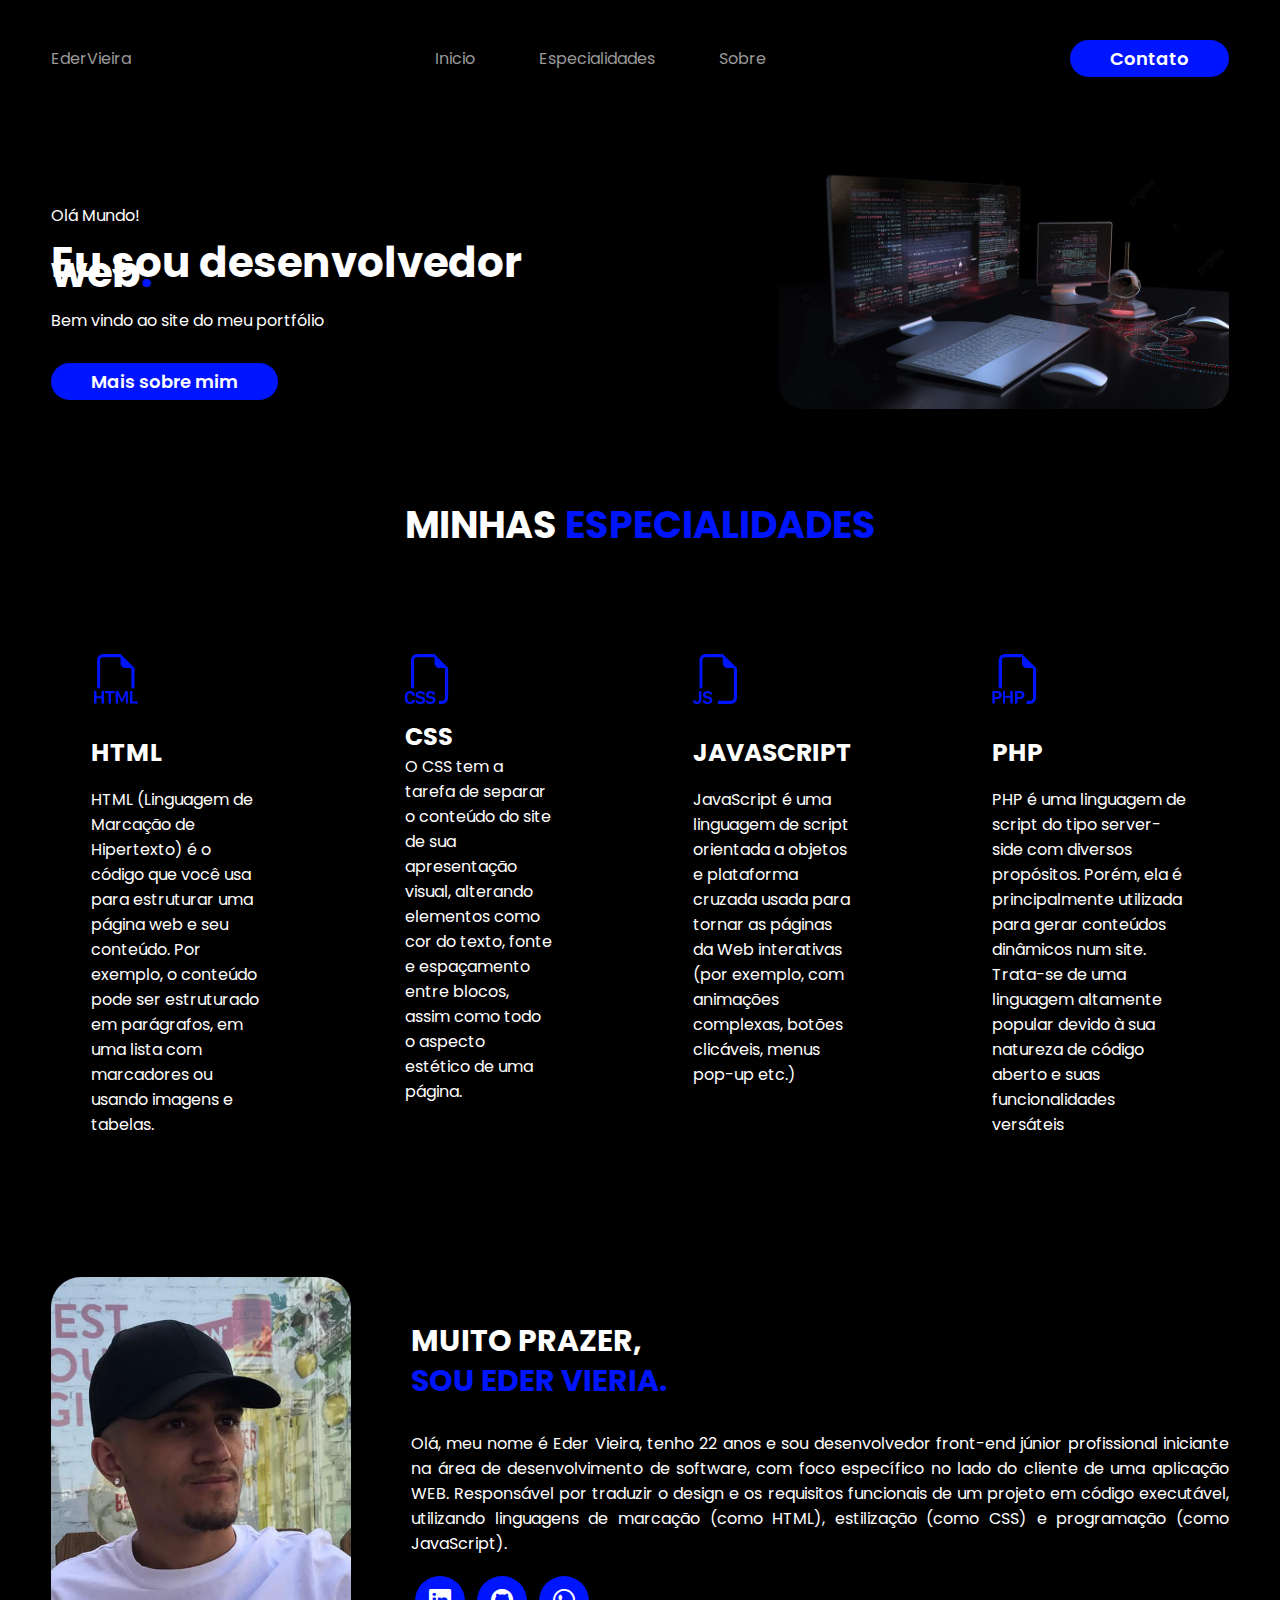
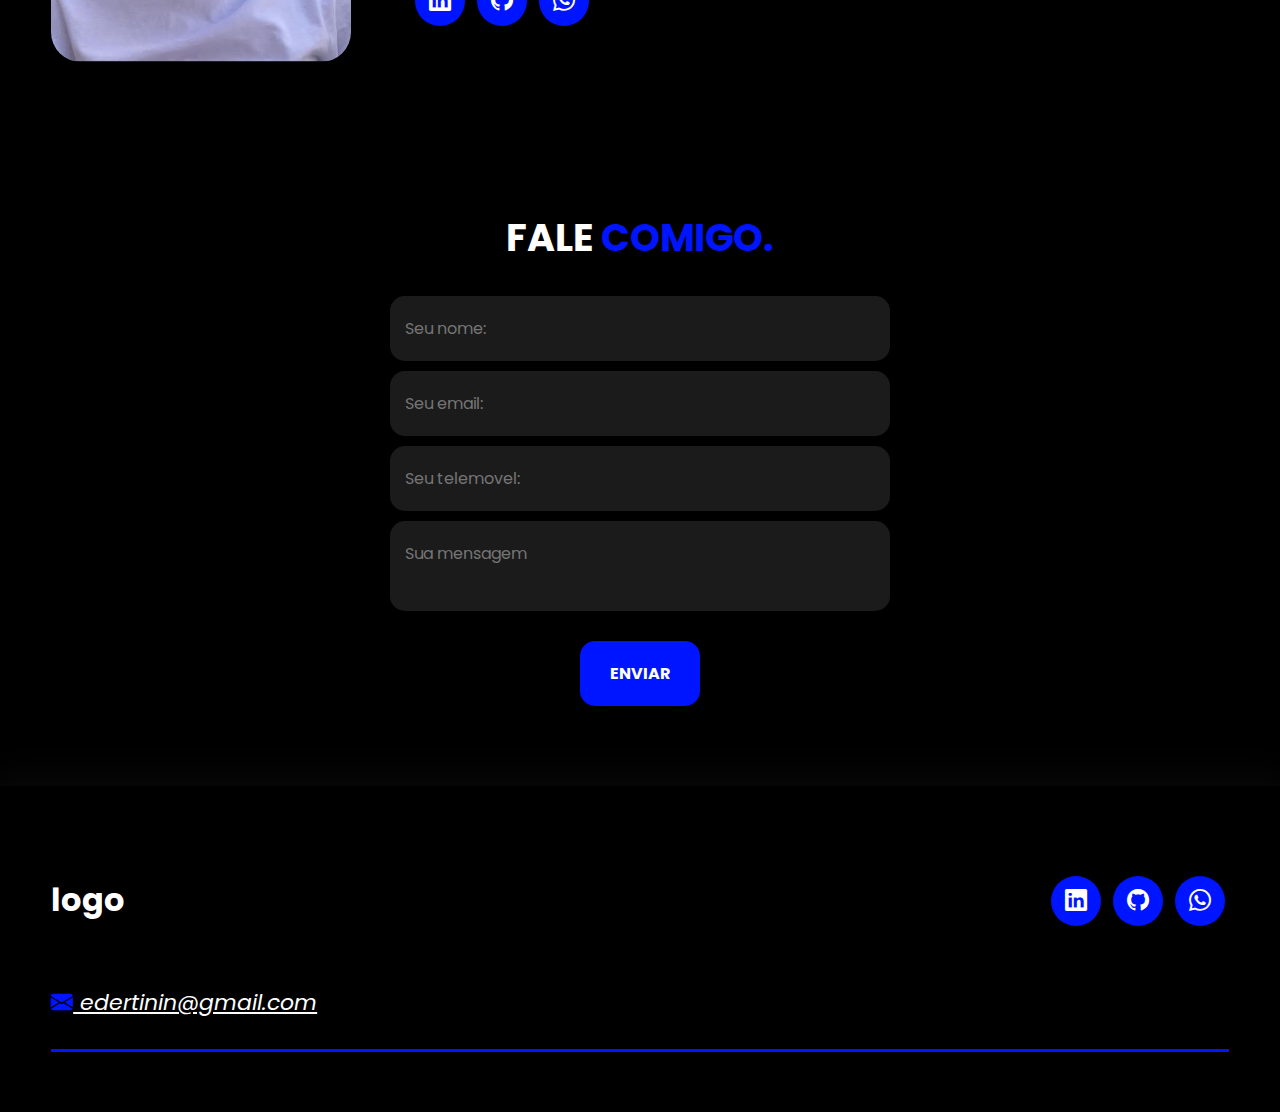
==== commit 8921aea9: "CODIGO" ====
--- a/index.html
+++ b/index.html
@@ -122,11 +122,11 @@
                 </div>
                 <div class="txt-sobre">
                     <h2>MUITO PRAZER, <span>SOU EDER VIERIA.</span> </h2>
-                    <p>Olá, meu nome é Eder Vieira sou desenvolvedor front-end júnior profissional iniciante na área de desenvolvimento de software, com foco específico no lado do cliente de uma aplicação WEB. Responsável por traduzir o design e os requisitos funcionais de um projeto em código executável, utilizando linguagens de marcação (como HTML), estilização (como CSS) e programação (como JavaScript).</p>
+                    <p>Olá, meu nome é Eder Vieira, tenho 22 anos e sou desenvolvedor front-end júnior profissional iniciante na área de desenvolvimento de software, com foco específico no lado do cliente de uma aplicação WEB. Responsável por traduzir o design e os requisitos funcionais de um projeto em código executável, utilizando linguagens de marcação (como HTML), estilização (como CSS) e programação (como JavaScript).</p>
                 <div class="btn-social">
-                    <a href="#"><button><i class="bi bi-instagram"></i></button></a>
-                    <a href="#"><button><i class="bi bi-linkedin"></i></button></a>
-                    <a href="#"><button><i class="bi bi-whatsapp"></i></button></a>
+                    <a href="https://www.linkedin.com/in/eder-vieira-431a3b271" target="_blank"><button><i class="bi bi-linkedin"></i></button></a>
+                    <a href="https://github.com/Edervieira12" target="_blank"><button><i class="bi bi-github"></i></button></a>                 
+                    <a href="https://wa.me/+351920194748?text=Ol%C3%A1!%20Tudo%20bem%3F%3F%20" target="_blank"><button><i class="bi bi-whatsapp"></i></button></a>
                 </div>
 
                 </div>
@@ -165,9 +165,10 @@
                         <h1>logo</h1>
                     </div>
                     <div class="btn-social">
-                    <a href="#"><button><i class="bi bi-instagram"></i></button></a>
-                    <a href="#"><button><i class="bi bi-linkedin"></i></button></a>
-                    <a href="#"><button><i class="bi bi-whatsapp"></i></button></a>
+                        <a href="https://www.linkedin.com/in/eder-vieira-431a3b271" target="_blank"><button><i class="bi bi-linkedin"></i></button></a>
+                        <a href="https://github.com/Edervieira12" target="_blank"><button><i class="bi bi-github"></i></button></a>                 
+                        <a href="https://wa.me/+351920194748?text=Ol%C3%A1!%20Tudo%20bem%3F%3F%20" target="_blank"><button><i class="bi bi-whatsapp"></i></button></a>
+                    </div>
                 </div>
             </div>
             <div class="line-footer borda"><p><i class="bi bi-envelope-fill"><a href="mailto:edertinin@gmail.com"> edertinin@gmail.com </a></i></p>
--- a/style.css
+++ b/style.css
@@ -179,7 +179,7 @@
 .txt-topo-site h1{
     color: white;
     font-size: 42px;
-    line-height: 20px;
+    line-height: 10px;
 }
 
 .txt-topo-site h1 span{
@@ -391,8 +391,18 @@
         flex-direction: column-reverse;
     }
 
+    .txt-topo-site h1{
+        color: white;
+        font-size: 42px;
+        line-height: 30px;
+    }
+
+    .txt-topo-site p{
+        margin: 15px 10;
+    }
+
      .sobre .flex{
-        flex-direction: column-reverse;
+        flex-direction: column;
      }   
 
      .especialidades .flex{
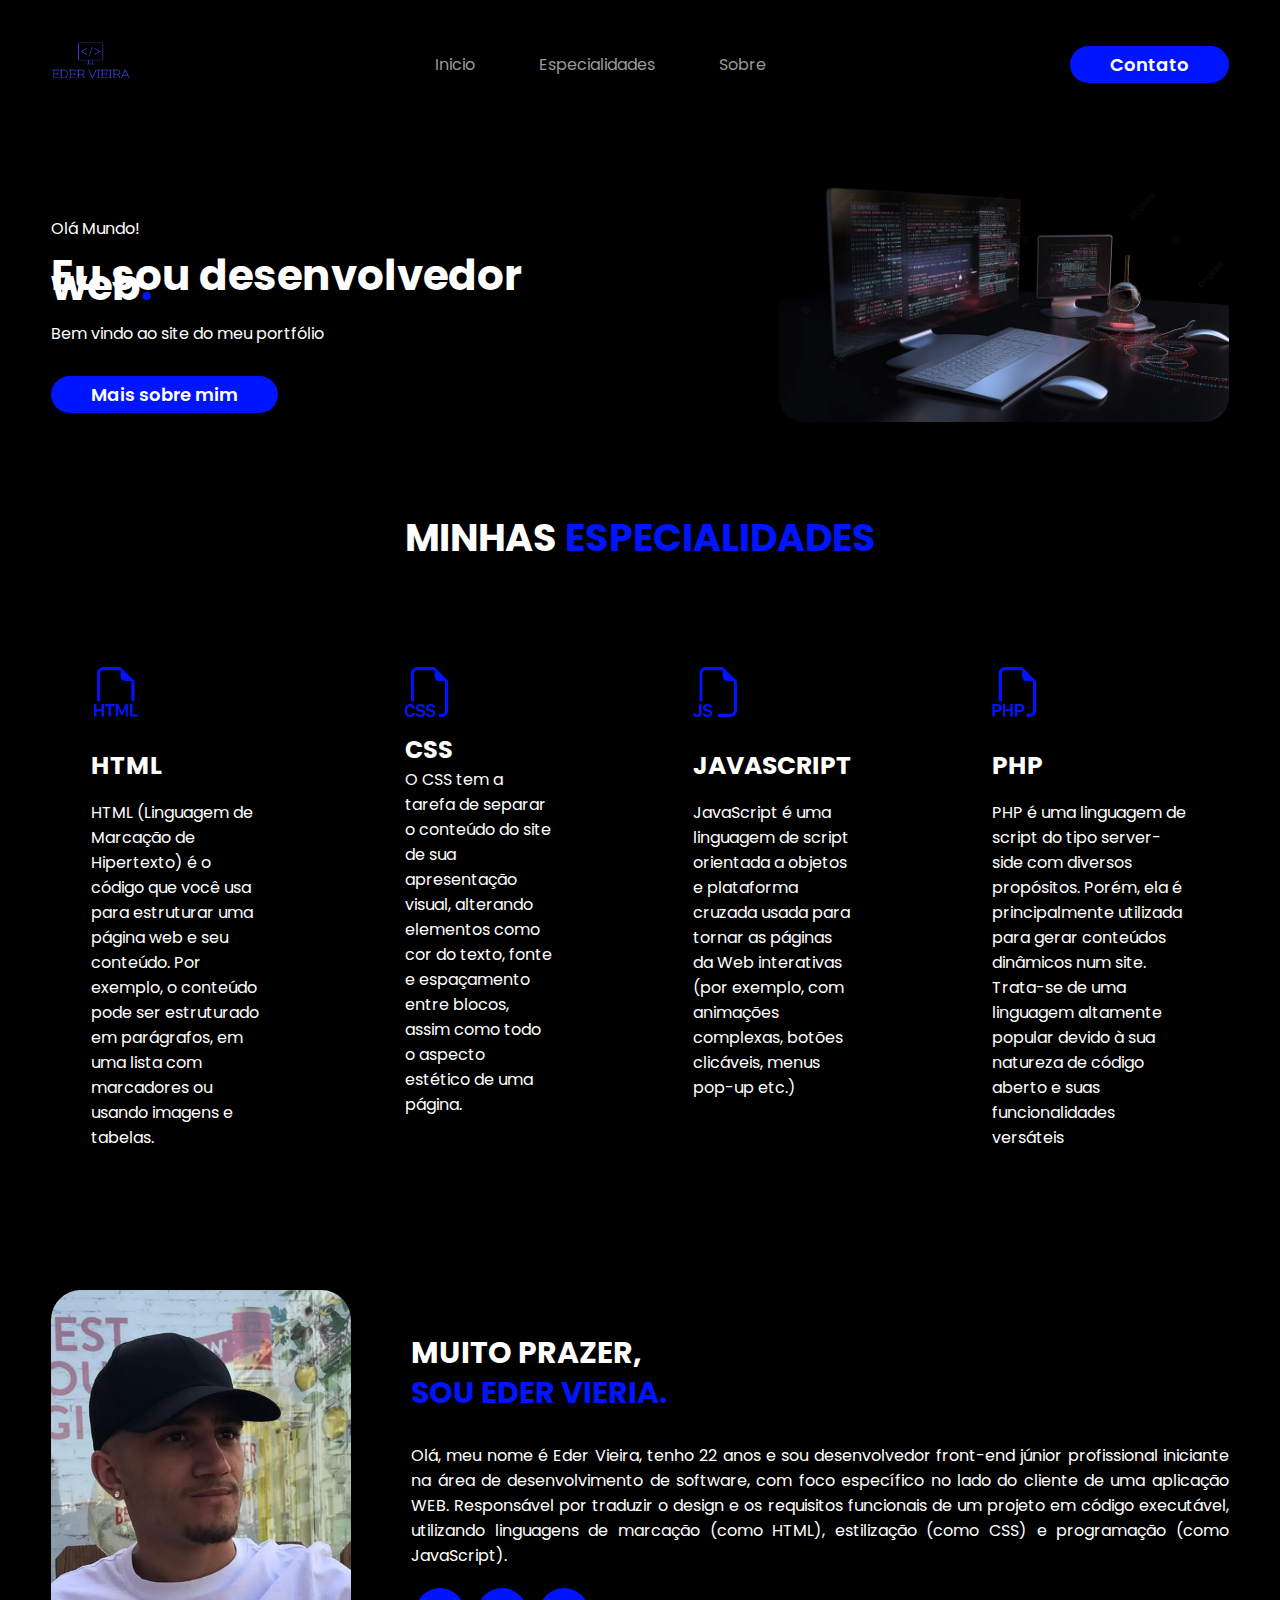
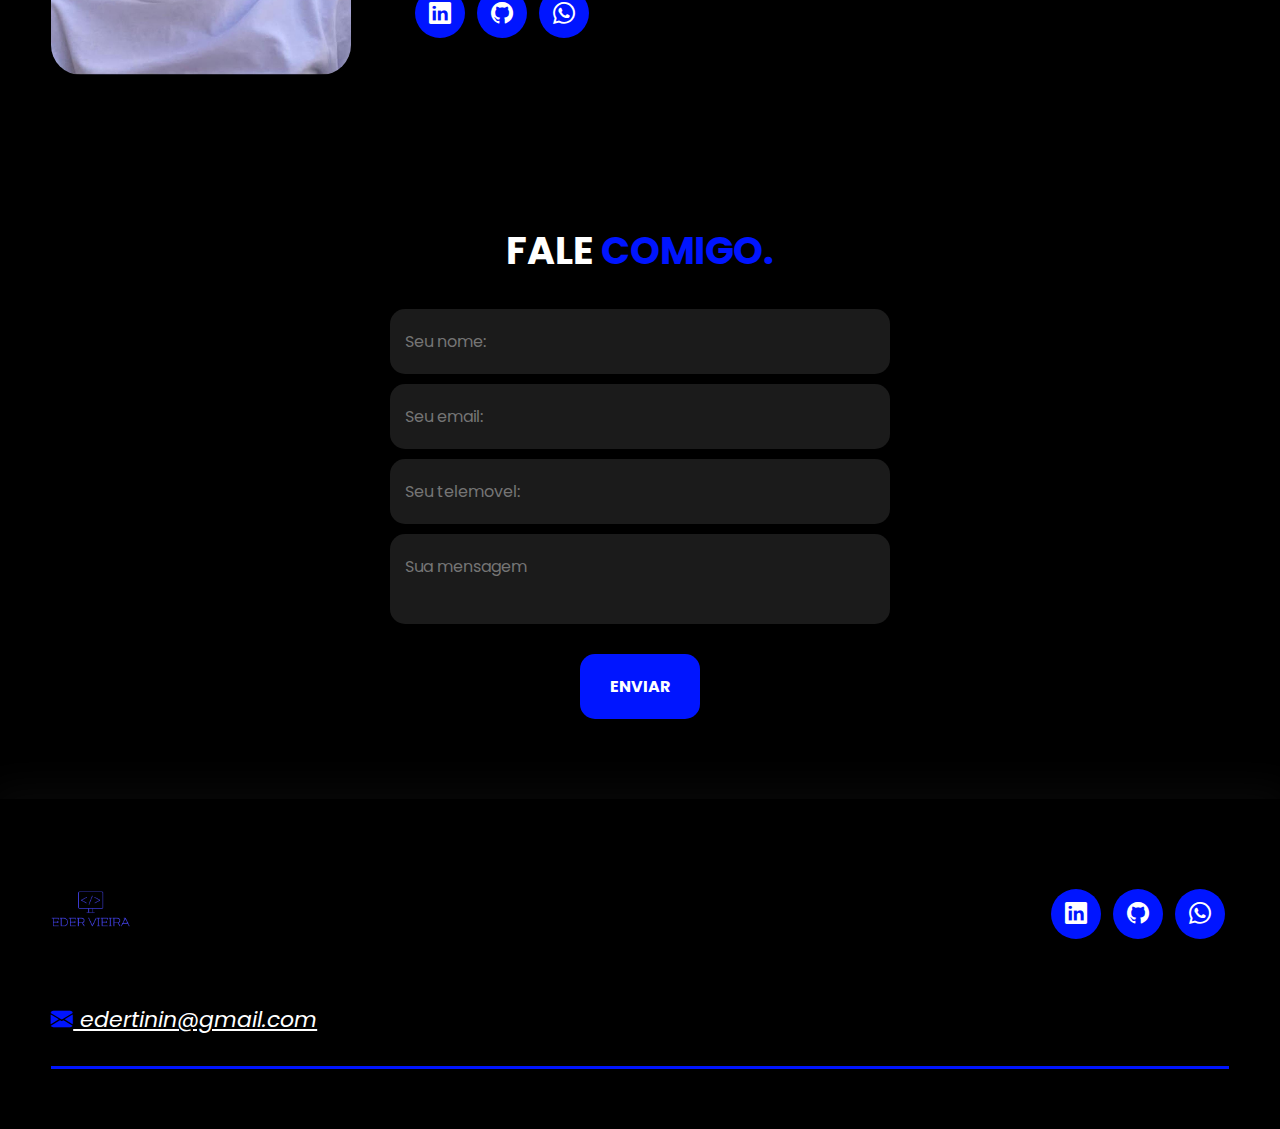
==== commit 2a840d7c: "IMG" ====
--- a/index.html
+++ b/index.html
@@ -22,7 +22,7 @@
     <header>
         <div class="navbar">
             <div class="logo">
-                <a href="#">Eder<span>Vieira</span></a>
+                <img src="images/img-logo.png" alt="">
             </div>
             <nav class="menu-desktop">
                 <ul>
@@ -162,7 +162,7 @@
             <div class="line-footer">
                 <div class="flex">
                     <div class="logo-footer">
-                        <h1>logo</h1>
+                        <h1><img src="images/img-logo.png" alt=""></h1>
                     </div>
                     <div class="btn-social">
                         <a href="https://www.linkedin.com/in/eder-vieira-431a3b271" target="_blank"><button><i class="bi bi-linkedin"></i></button></a>
--- a/style.css
+++ b/style.css
@@ -56,11 +56,19 @@
     padding: 40px 4%;
 }
 
+header .logo img{
+    width: 80px;
+}
+
 header .navbar{
     display: flex;
     align-items: center;
     justify-content: space-between;
     background-color: rgb(0, 0, 0);
+}
+
+header .logo{
+    font-size: 20px;
 }
 
 header a{
@@ -353,6 +361,10 @@
 
                 /* ESTILO DO RODAPE */
 
+footer .logo-footer img{
+    width: 80px;
+}
+
 footer{
     color: white;
     padding: 60px 4%;
